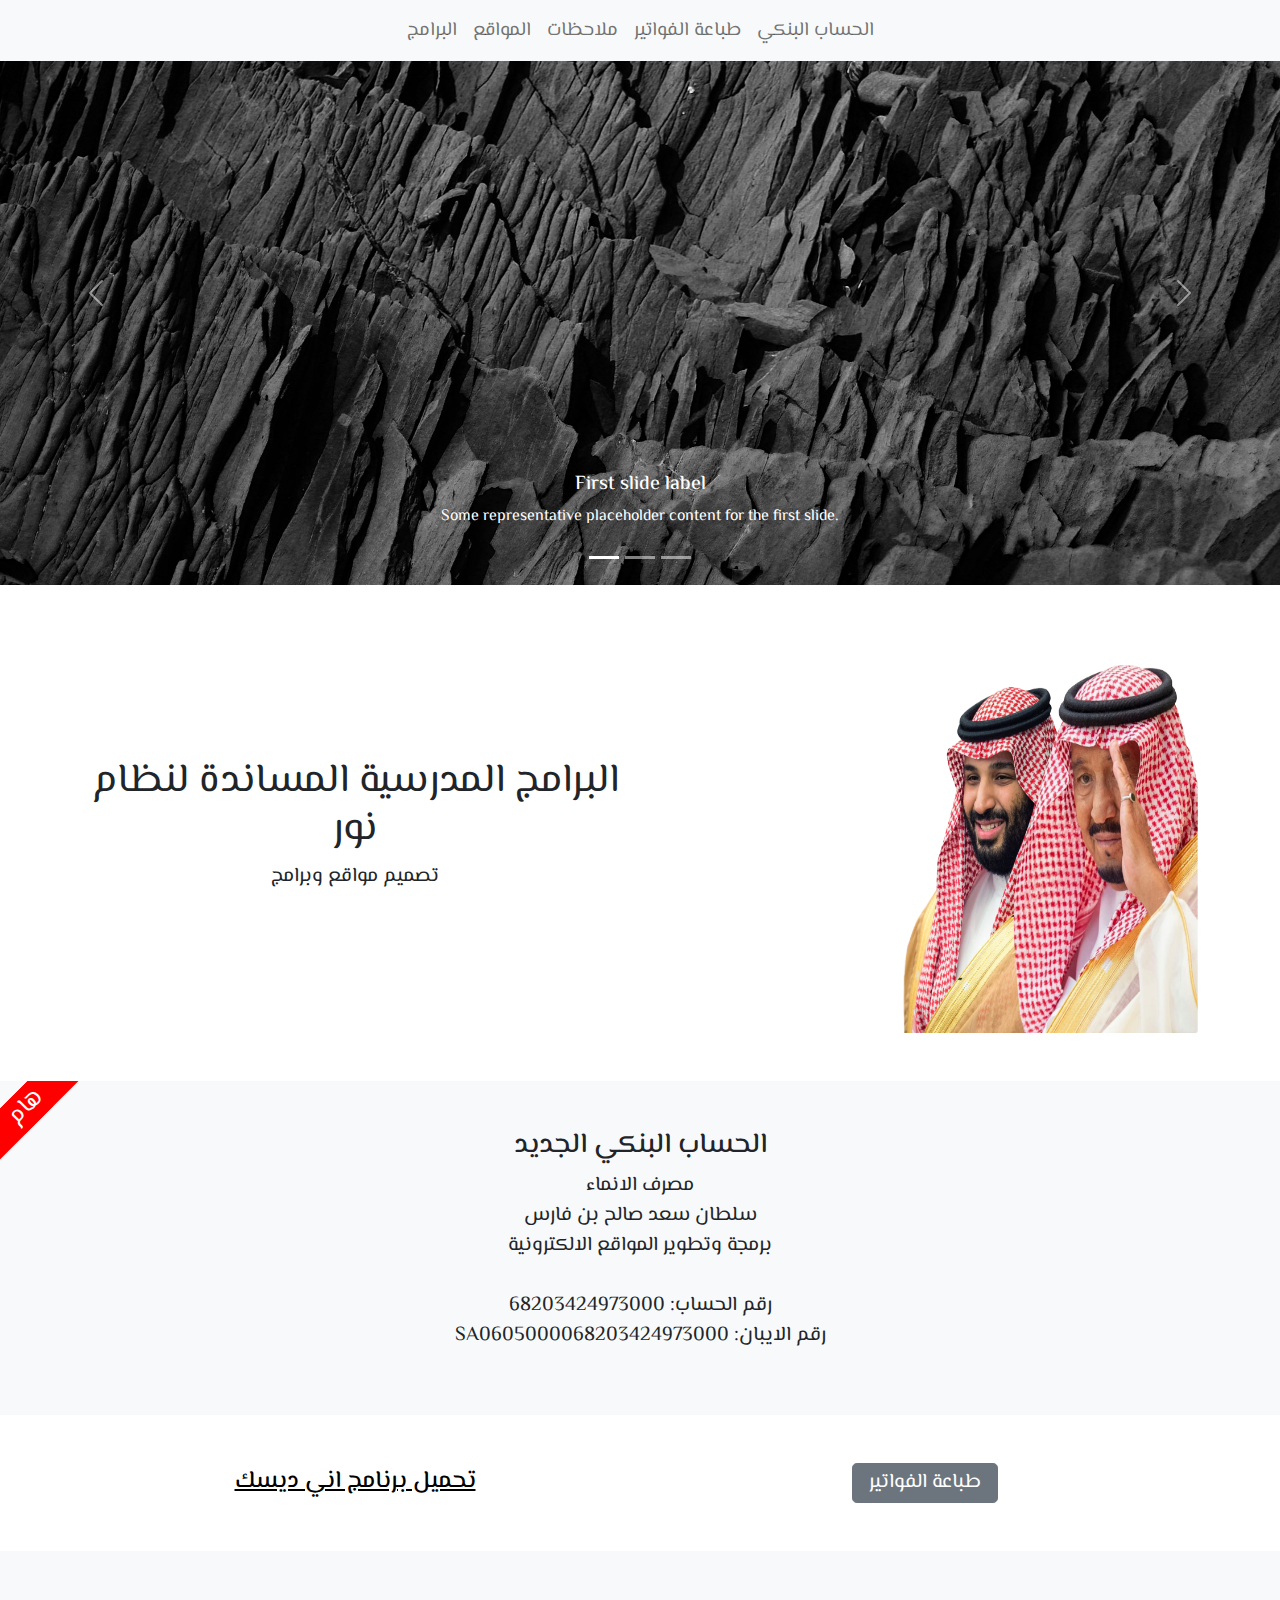
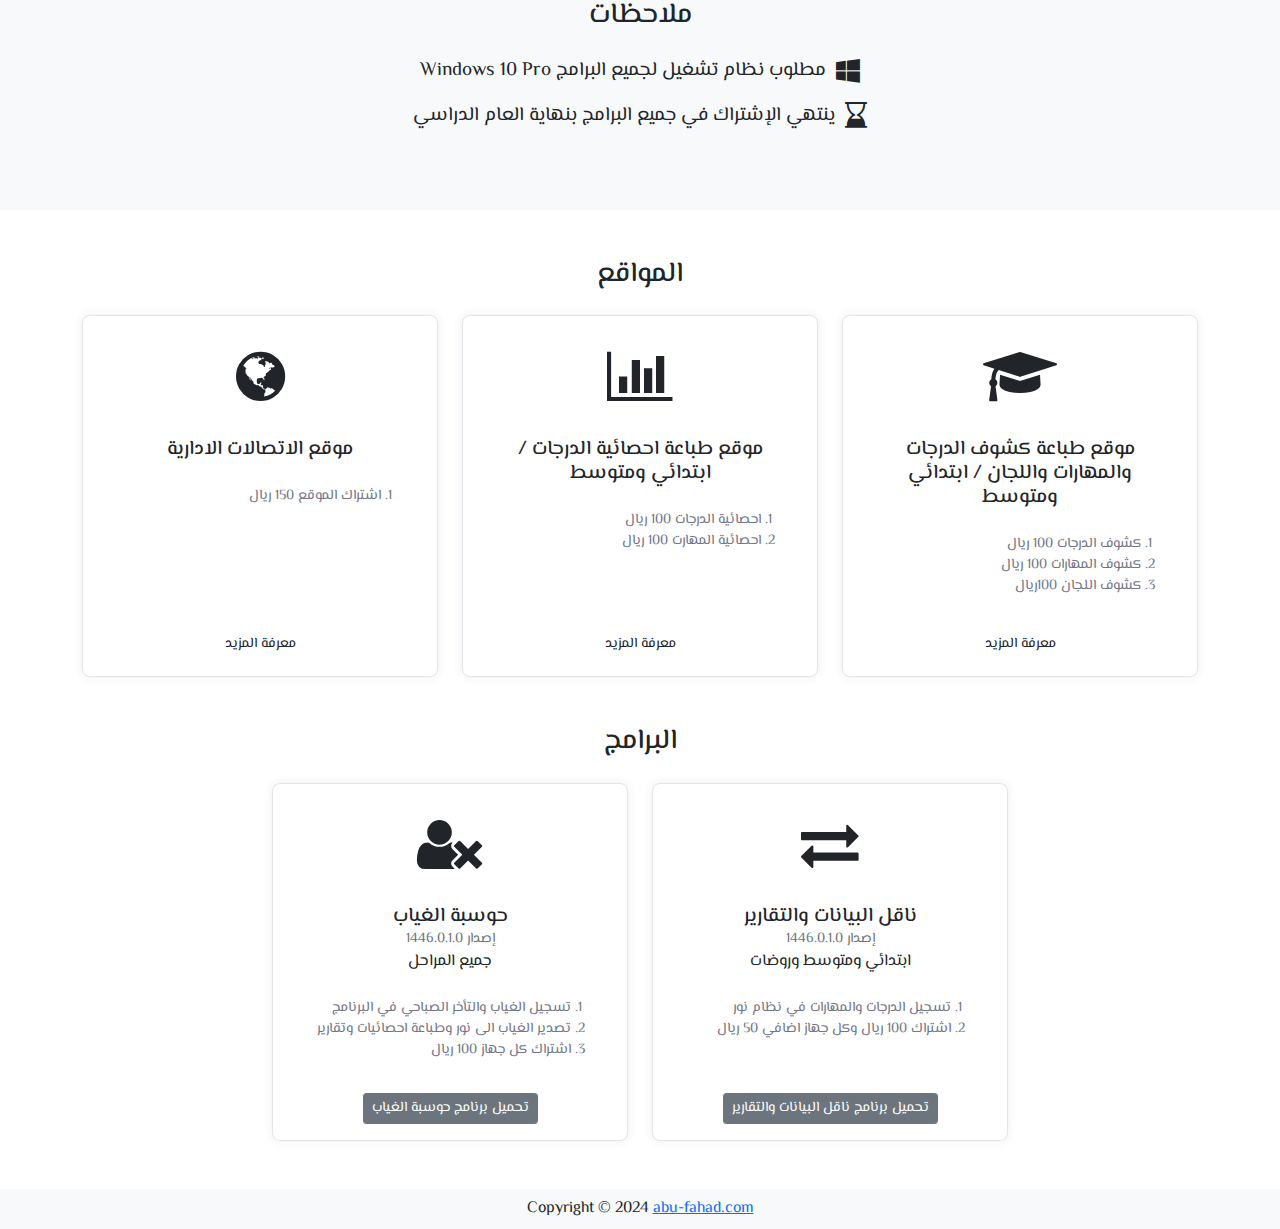
==== index.html @ 1926a791 "..." ====
<!DOCTYPE html>
<html lang="en">
  <head>
    <meta charset="UTF-8" />
    <meta name="viewport" content="width=device-width, initial-scale=1.0" />
    <link rel="stylesheet" href="./css/bootstrap.min.css" />

    <link rel="icon" href="./img/favicon.ico" />
    <link rel="preconnect" href="https://fonts.googleapis.com" />
    <link rel="preconnect" href="https://fonts.gstatic.com" crossorigin />
    <link
      href="https://fonts.googleapis.com/css2?family=El+Messiri:wght@400..700&family=Inter:wght@100..900&display=swap"
      rel="stylesheet"
    />
    <link
      rel="stylesheet"
      href="https://cdnjs.cloudflare.com/ajax/libs/font-awesome/4.7.0/css/font-awesome.min.css"
    />

    <link rel="stylesheet" href="./main.css" />
    <title>Abu Fahad Tec</title>
  </head>
  <body>
    <!-- Navigation -->
    <nav class="navbar navbar-expand-lg navbar-light bg-light fixed-top">
      <div class="container">
        <button
          class="navbar-toggler"
          type="button"
          data-bs-toggle="collapse"
          data-bs-target="#navbarResponsive"
          aria-controls="navbarResponsive"
          aria-expanded="false"
          aria-label="Toggle navigation"
        >
          <span class="navbar-toggler-icon"></span>
        </button>

        <div class="collapse navbar-collapse" id="navbarResponsive">
          <ul class="navbar-nav mx-auto flex-row-reverse">
            <li class="nav-item active">
              <a class="nav-link" href="#bank-account">الحساب البنكي</a>
            </li>
            <li class="nav-item">
              <a class="nav-link" href="#print-bills">طباعة الفواتير</a>
            </li>
            <li class="nav-item">
              <a class="nav-link" href="#notes">ملاحظات</a>
            </li>
            <li class="nav-item">
              <a class="nav-link" href="#websites">المواقع</a>
            </li>
            <li class="nav-item">
              <a class="nav-link" href="#programs">البرامج</a>
            </li>
          </ul>
        </div>
      </div>
    </nav>

    <header>
      <div
        id="carouselExampleCaptions"
        class="carousel slide"
        data-bs-ride="carousel"
      >
        <div class="carousel-indicators">
          <button
            type="button"
            data-bs-target="#carouselExampleCaptions"
            data-bs-slide-to="0"
            class="active"
            aria-current="true"
            aria-label="Slide 1"
          ></button>
          <button
            type="button"
            data-bs-target="#carouselExampleCaptions"
            data-bs-slide-to="1"
            aria-label="Slide 2"
          ></button>
          <button
            type="button"
            data-bs-target="#carouselExampleCaptions"
            data-bs-slide-to="2"
            aria-label="Slide 3"
          ></button>
        </div>

        <div class="carousel-inner">
          <div
            class="carousel-item active"
            style="background-image: url('./img/slide_1.jpg')"
          >
            <div class="carousel-caption">
              <h5>First slide label</h5>
              <p>
                Some representative placeholder content for the first slide.
              </p>
            </div>
          </div>
          <div
            class="carousel-item"
            style="background-image: url('./img/slide_2.jpg')"
          >
            <div class="carousel-caption">
              <h5>Second slide label</h5>
              <p>
                Some representative placeholder content for the second slide.
              </p>
            </div>
          </div>
          <div
            class="carousel-item"
            style="background-image: url('./img/slide_3.jpg')"
          >
            <div class="carousel-caption">
              <h5>Third slide label</h5>
              <p>
                Some representative placeholder content for the third slide.
              </p>
            </div>
          </div>
        </div>
        <button
          class="carousel-control-prev"
          type="button"
          data-bs-target="#carouselExampleCaptions"
          data-bs-slide="prev"
        >
          <span class="carousel-control-prev-icon" aria-hidden="true"></span>
          <span class="visually-hidden">Previous</span>
        </button>
        <button
          class="carousel-control-next"
          type="button"
          data-bs-target="#carouselExampleCaptions"
          data-bs-slide="next"
        >
          <span class="carousel-control-next-icon" aria-hidden="true"></span>
          <span class="visually-hidden">Next</span>
        </button>
      </div>
    </header>

    <!-- photo section -->
    <section class="py-5 photo-section">
      <div class="container">
        <div class="row">
          <div class="col-md-6 my-auto text-center">
            <h1 class="fw-light">البرامج المدرسية المساندة لنظام نور</h1>
            <p class="lead">تصميم مواقع وبرامج</p>
          </div>

          <div class="col-md-6 d-flex align-items-center overflow-hidden">
            <img
              src="./img/الملك و ولي العهد.png"
              height="400px"
              width="100%"
              class="rounded-1"
            />
          </div>
        </div>
      </div>
    </section>

    <!-- bank account info -->
    <section
      id="bank-account"
      class="py-5 text-center bg-light position-relative overflow-hidden bank-section"
    >
      <div class="ribbon ribbon-left">هام</div>

      <h3>الحساب البنكي الجديد</h3>
      <p class="lead">
        مصرف الانماء <br />
        سلطان سعد صالح بن فارس <br />
        برمجة وتطوير المواقع الالكترونية
        <br />
        <br />
        رقم الحساب: 68203424973000 <br />
        SA0605000068203424973000 :رقم الايبان<br />
      </p>
    </section>

    <!-- print bills section -->
    <section id="print-bills" class="py-5 print-bills-section">
      <div class="container">
        <div class="row d-flex align-items-center">
          <div class="col-md-6 text-center">
            <h4 class="print-download mb-0">
              <a class="" href="https://www.204105.com/F/AnyDesk.exe"
                >تحميل برنامج اني ديسك</a
              >
            </h4>
          </div>

          <div class="col-md-6 text-center mt-3 mt-md-0">
            <button class="btn btn-secondary btn-lg py-1">
              <a
                href="https://www.204105.com/Print_Invoise.aspx"
                class="text-decoration-none text-white"
              >
                طباعة الفواتير
              </a>
            </button>
          </div>
        </div>
      </div>
    </section>

    <!-- notes section -->
    <section id="notes" class="py-5 bg-light notes-section">
      <div class="container">
        <div class="row text-center">
          <h3 class="mb-4">ملاحظات</h3>

          <ul class="list-unstyled list pl-5">
            <li class="mb-3 d-flex justify-content-center align-items-center">
              <span>Windows 10 Pro مطلوب نظام تشغيل لجميع البرامج &nbsp;</span>
              <i
                class="fa fa-windows fa-lg ms-1 ms-md-0"
                aria-hidden="true"
              ></i>
            </li>
            <li class="mb-3 d-flex justify-content-center align-items-center">
              <span>
                ينتهي الإشتراك في جميع البرامج بنهاية العام الدراسي &nbsp;
              </span>
              <i
                class="fa fa-hourglass-end fa-lg ms-1 ms-md-0"
                aria-hidden="true"
              ></i>
            </li>
          </ul>
        </div>
      </div>
    </section>

    <!-- websites section -->
    <section id="websites" class="py-5 websites-section">
      <div class="container">
        <h3 class="text-center mb-4">المواقع</h3>

        <div class="row">
          <div class="col-lg-4 mb-2 mb-lg-0">
            <div class="card card-margin p-3">
              <div class="card-header no-border d-flex flex-column">
                <i
                  class="fa fa-graduation-cap fa-3x rounded-circle p-3 mb-3"
                  aria-hidden="true"
                ></i>

                <h5 class="card-title mb-3 text-center">
                  موقع طباعة كشوف الدرجات والمهارات واللجان / ابتدائي ومتوسط
                </h5>
              </div>

              <div class="card-body px-0 pt-0">
                <div class="widget-49">
                  <ol class="ps-0 ms-0 widget-49-meeting-points">
                    <li class="widget-49-meeting-item">
                      <span>كشوف الدرجات 100 ريال </span>
                    </li>
                    <li class="widget-49-meeting-item">
                      <span>كشوف المهارات 100 ريال </span>
                    </li>
                    <li class="widget-49-meeting-item">
                      <span>كشوف اللجان 100ريال</span>
                    </li>
                  </ol>
                </div>
              </div>

              <div class="widget-49-meeting-action text-center">
                <a
                  target="_blank"
                  href="https://www.s204105.com/"
                  class="btn btn-sm btn-flash-border-primary"
                  >معرفة المزيد</a
                >
              </div>
            </div>
          </div>

          <div class="col-lg-4 mb-2 mb-lg-0">
            <div class="card card-margin p-3">
              <div class="card-header no-border d-flex flex-column">
                <i
                  class="fa fa-bar-chart fa-3x rounded-circle p-3 mb-3"
                  aria-hidden="true"
                ></i>

                <h5 class="card-title mb-3 text-center">
                  موقع طباعة احصائية الدرجات / ابتدائي ومتوسط
                </h5>
              </div>

              <div class="card-body px-0 pt-0">
                <div class="widget-49">
                  <ol class="ps-0 ms-0 widget-49-meeting-points">
                    <li class="widget-49-meeting-item">
                      <span>احصائية الدرجات 100 ريال</span>
                    </li>
                    <li class="widget-49-meeting-item">
                      <span>احصائية المهارت 100 ريال</span>
                    </li>
                  </ol>
                </div>
              </div>

              <div class="widget-49-meeting-action text-center">
                <a
                  target="_blank"
                  href="https://www.tuss4.com/"
                  class="btn btn-sm btn-flash-border-primary"
                  >معرفة المزيد</a
                >
              </div>
            </div>
          </div>

          <div class="col-lg-4">
            <div class="card card-margin p-3">
              <div class="card-header no-border d-flex flex-column">
                <i
                  class="fa fa-globe fa-3x rounded-circle p-3 mb-3"
                  aria-hidden="true"
                ></i>

                <h5 class="card-title mb-3 text-center">
                  موقع الاتصالات الادارية
                </h5>
              </div>

              <div class="card-body px-0 pt-0">
                <div class="widget-49">
                  <ol class="ps-0 ms-0 widget-49-meeting-points">
                    <li class="widget-49-meeting-item">
                      <span>اشتراك الموقع 150 ريال</span>
                    </li>
                  </ol>
                </div>
              </div>

              <div class="widget-49-meeting-action text-center">
                <a
                  target="_blank"
                  href="https://www.tuss0.com/New/Default.aspx"
                  class="btn btn-sm btn-flash-border-primary"
                  >معرفة المزيد</a
                >
              </div>
            </div>
          </div>
        </div>
      </div>
    </section>

    <!-- programs section -->
    <section id="programs" class="pb-5 websites-section programs-section">
      <div class="container">
        <h3 class="text-center mb-4">البرامج</h3>

        <div class="row d-flex justify-content-center">
          <div class="col-md-4 mb-2 mb-lg-0">
            <div class="card card-margin p-3">
              <div class="card-header no-border mb-3 d-flex flex-column">
                <i
                  class="fa fa-exchange fa-3x rounded-circle p-3 mb-3"
                  aria-hidden="true"
                ></i>

                <h5 class="card-title text-center mb-0">
                  ناقل البيانات والتقارير
                </h5>

                <span class="lead version-style text-muted"
                  >إصدار 1446.0.1.0</span
                >
                <span class="lead stage-style">ابتدائي ومتوسط وروضات</span>
              </div>

              <div class="card-body px-0 pt-0">
                <div class="widget-49">
                  <ol class="ps-0 ms-0 widget-49-meeting-points">
                    <li class="widget-49-meeting-item">
                      <span>تسجيل الدرجات والمهارات في نظام نور </span>
                    </li>
                    <li class="widget-49-meeting-item">
                      <span>اشتراك 100 ريال وكل جهاز اضافي 50 ريال</span>
                    </li>
                  </ol>
                </div>
              </div>

              <div class="widget-49-meeting-action text-center">
                <a
                  target="_blank"
                  href="https://www.204105.com/F/1446-02-01-1.exe"
                  class="btn btn-sm btn-secondary"
                  >تحميل برنامج ناقل البيانات والتقارير</a
                >
              </div>
            </div>
          </div>

          <div class="col-md-4">
            <div class="card card-margin p-3">
              <div class="card-header no-border mb-3 d-flex flex-column">
                <i
                  class="fa fa-user-times fa-3x rounded-circle p-3 mb-3"
                  aria-hidden="true"
                ></i>

                <h5 class="card-title text-center mb-0">حوسبة الغياب</h5>

                <span class="lead version-style text-muted"
                  >إصدار 1446.0.1.0
                </span>
                <span class="lead stage-style">جميع المراحل</span>
              </div>

              <div class="card-body px-0 pt-0">
                <div class="widget-49">
                  <ol class="ps-0 ms-0 widget-49-meeting-points">
                    <li class="widget-49-meeting-item">
                      <span>تسجيل الغياب والتأخر الصباحي في البرنامج </span>
                    </li>
                    <li class="widget-49-meeting-item">
                      <span>تصدير الغياب الى نور وطباعة احصائيات وتقارير</span>
                    </li>
                    <li class="widget-49-meeting-item">
                      <span>اشتراك كل جهاز 100 ريال</span>
                    </li>
                  </ol>
                </div>
              </div>

              <div class="widget-49-meeting-action text-center">
                <a
                  target="_blank"
                  href="https://www.204105.com/F/1446-01-29-2.exe"
                  class="btn btn-sm btn-secondary"
                  >تحميل برنامج حوسبة الغياب</a
                >
              </div>
            </div>
          </div>
        </div>
      </div>
    </section>

    <!-- footer -->
    <footer class="bg-light py-2 text-center">
      <div class="container">
        Copyright &copy; 2024
        <a target="_blank" href="https://abu-fahad.com">abu-fahad.com</a>
      </div>
    </footer>

    <script src="./js/bootstrap.bundle.min.js"></script>
  </body>
</html>
---- main.css ----
* {
  font-family: "El Messiri";
}

html {
  scroll-behavior: smooth;
}

.navbar {
  font-size: 120%;
}

.carousel-item {
  height: 65vh;
  min-height: 350px;
  background: no-repeat center center scroll;
  -webkit-background-size: cover;
  -moz-background-size: cover;
  -o-background-size: cover;
  background-size: cover;
}

/* photo section */
.photo-section img {
  transform: scaleX(-1);
}

/* bank section */
.bank-section {
  font-size: 150%;
}

.ribbon {
  position: absolute;
  color: #fff;
  background: #f00;
  box-shadow: 0 0 0 999px #f00;
  clip-path: inset(0 -100%);
}

.ribbon-left {
  inset: 0 auto auto 0;
  transform-origin: 100% 0;
  transform: translate(-29.3%) rotate(-45deg);
}

/* print bills section */
.print-bills-section .print-download a {
  color: #000;
  transition: all 0.3s;
}

.print-bills-section .print-download a:hover {
  color: #6c757d;
}

/* notes section */
.notes-section {
  font-size: 120%;
}

/* websites section */
.websites-section {
  direction: rtl;
  font-size: 120%;
}

.websites-section .card-margin {
  margin-bottom: 1.8.websites-section 5rem;
}

.websites-section .card {
  min-height: 100%;
  border: 0;
  box-shadow: 0px 0px 10px 0px rgba(82, 63, 105, 0.1);
  -webkit-box-shadow: 0px 0px 10px 0px rgba(82, 63, 105, 0.1);
  -moz-box-shadow: 0px 0px 10px 0px rgba(82, 63, 105, 0.1);
  -ms-box-shadow: 0px 0px 10px 0px rgba(82, 63, 105, 0.1);
}

.websites-section .card {
  position: relative;
  display: flex;
  flex-direction: column;
  min-width: 0;
  word-wrap: break-word;
  background-color: #ffffff;
  background-clip: border-box;
  border: 1px solid #e6e4e9;
  border-radius: 8px;
}

.websites-section .card .card-header.no-border {
  border: 0;
}

.websites-section .card .card-header {
  background: none;
  padding: 0 0.9375rem;
  font-weight: 500;
  display: flex;
  align-items: center;
  min-height: 50px;
}

.websites-section .card-header:first-child {
  border-radius: calc(8px - 1px) calc(8px - 1px) 0 0;
}

.websites-section .widget-49 .widget-49-title-wrapper {
  display: flex;
  align-items: center;
}

.websites-section .widget-49 .widget-49-title-wrapper .widget-49-date-primary {
  display: flex;
  align-items: center;
  justify-content: center;
  flex-direction: column;
  background-color: #edf1fc;
  width: 4rem;
  height: 4rem;
  border-radius: 50%;
}

.websites-section
  .widget-49
  .widget-49-title-wrapper
  .widget-49-date-primary
  .widget-49-date-day {
  color: #4e73e5;
  font-weight: 500;
  font-size: 1.5rem;
  line-height: 1;
}

.websites-section
  .widget-49
  .widget-49-title-wrapper
  .widget-49-date-primary
  .widget-49-date-month {
  color: #4e73e5;
  line-height: 1;
  font-size: 1rem;
  text-transform: uppercase;
}

.websites-section
  .widget-49
  .widget-49-title-wrapper
  .widget-49-date-secondary {
  display: flex;
  align-items: center;
  justify-content: center;
  flex-direction: column;
  background-color: #fcfcfd;
  width: 4rem;
  height: 4rem;
  border-radius: 50%;
}

.websites-section
  .widget-49
  .widget-49-title-wrapper
  .widget-49-date-secondary
  .widget-49-date-day {
  color: #dde1e9;
  font-weight: 500;
  font-size: 1.5rem;
  line-height: 1;
}

.websites-section
  .widget-49
  .widget-49-title-wrapper
  .widget-49-date-secondary
  .widget-49-date-month {
  color: #dde1e9;
  line-height: 1;
  font-size: 1rem;
  text-transform: uppercase;
}

.websites-section .widget-49 .widget-49-title-wrapper .widget-49-date-success {
  display: flex;
  align-items: center;
  justify-content: center;
  flex-direction: column;
  background-color: #e8faf8;
  width: 4rem;
  height: 4rem;
  border-radius: 50%;
}

.websites-section
  .widget-49
  .widget-49-title-wrapper
  .widget-49-date-success
  .widget-49-date-day {
  color: #17d1bd;
  font-weight: 500;
  font-size: 1.5rem;
  line-height: 1;
}

.websites-section
  .widget-49
  .widget-49-title-wrapper
  .widget-49-date-success
  .widget-49-date-month {
  color: #17d1bd;
  line-height: 1;
  font-size: 1rem;
  text-transform: uppercase;
}

.websites-section .widget-49 .widget-49-title-wrapper .widget-49-date-info {
  display: flex;
  align-items: center;
  justify-content: center;
  flex-direction: column;
  background-color: #ebf7ff;
  width: 4rem;
  height: 4rem;
  border-radius: 50%;
}

.websites-section
  .widget-49
  .widget-49-title-wrapper
  .widget-49-date-info
  .widget-49-date-day {
  color: #36afff;
  font-weight: 500;
  font-size: 1.5rem;
  line-height: 1;
}

.websites-section
  .widget-49
  .widget-49-title-wrapper
  .widget-49-date-info
  .widget-49-date-month {
  color: #36afff;
  line-height: 1;
  font-size: 1rem;
  text-transform: uppercase;
}

.websites-section .widget-49 .widget-49-title-wrapper .widget-49-date-warning {
  display: flex;
  align-items: center;
  justify-content: center;
  flex-direction: column;
  background-color: floralwhite;
  width: 4rem;
  height: 4rem;
  border-radius: 50%;
}

.websites-section
  .widget-49
  .widget-49-title-wrapper
  .widget-49-date-warning
  .widget-49-date-day {
  color: #ffc868;
  font-weight: 500;
  font-size: 1.5rem;
  line-height: 1;
}

.websites-section
  .widget-49
  .widget-49-title-wrapper
  .widget-49-date-warning
  .widget-49-date-month {
  color: #ffc868;
  line-height: 1;
  font-size: 1rem;
  text-transform: uppercase;
}

.websites-section .widget-49 .widget-49-title-wrapper .widget-49-date-danger {
  display: flex;
  align-items: center;
  justify-content: center;
  flex-direction: column;
  background-color: #feeeef;
  width: 4rem;
  height: 4rem;
  border-radius: 50%;
}

.websites-section
  .widget-49
  .widget-49-title-wrapper
  .widget-49-date-danger
  .widget-49-date-day {
  color: #f95062;
  font-weight: 500;
  font-size: 1.5rem;
  line-height: 1;
}

.websites-section
  .widget-49
  .widget-49-title-wrapper
  .widget-49-date-danger
  .widget-49-date-month {
  color: #f95062;
  line-height: 1;
  font-size: 1rem;
  text-transform: uppercase;
}

.websites-section .widget-49 .widget-49-title-wrapper .widget-49-date-light {
  display: flex;
  align-items: center;
  justify-content: center;
  flex-direction: column;
  background-color: #fefeff;
  width: 4rem;
  height: 4rem;
  border-radius: 50%;
}

.websites-section
  .widget-49
  .widget-49-title-wrapper
  .widget-49-date-light
  .widget-49-date-day {
  color: #f7f9fa;
  font-weight: 500;
  font-size: 1.5rem;
  line-height: 1;
}

.websites-section
  .widget-49
  .widget-49-title-wrapper
  .widget-49-date-light
  .widget-49-date-month {
  color: #f7f9fa;
  line-height: 1;
  font-size: 1rem;
  text-transform: uppercase;
}

.websites-section .widget-49 .widget-49-title-wrapper .widget-49-date-dark {
  display: flex;
  align-items: center;
  justify-content: center;
  flex-direction: column;
  background-color: #ebedee;
  width: 4rem;
  height: 4rem;
  border-radius: 50%;
}

.websites-section
  .widget-49
  .widget-49-title-wrapper
  .widget-49-date-dark
  .widget-49-date-day {
  color: #394856;
  font-weight: 500;
  font-size: 1.5rem;
  line-height: 1;
}

.websites-section
  .widget-49
  .widget-49-title-wrapper
  .widget-49-date-dark
  .widget-49-date-month {
  color: #394856;
  line-height: 1;
  font-size: 1rem;
  text-transform: uppercase;
}

.websites-section .widget-49 .widget-49-title-wrapper .widget-49-date-base {
  display: flex;
  align-items: center;
  justify-content: center;
  flex-direction: column;
  background-color: #f0fafb;
  width: 4rem;
  height: 4rem;
  border-radius: 50%;
}

.websites-section
  .widget-49
  .widget-49-title-wrapper
  .widget-49-date-base
  .widget-49-date-day {
  color: #68cbd7;
  font-weight: 500;
  font-size: 1.5rem;
  line-height: 1;
}

.websites-section
  .widget-49
  .widget-49-title-wrapper
  .widget-49-date-base
  .widget-49-date-month {
  color: #68cbd7;
  line-height: 1;
  font-size: 1rem;
  text-transform: uppercase;
}

.websites-section .widget-49 .widget-49-title-wrapper .widget-49-meeting-info {
  display: flex;
  flex-direction: column;
  margin-left: 1rem;
}

.websites-section
  .widget-49
  .widget-49-title-wrapper
  .widget-49-meeting-info
  .widget-49-pro-title {
  color: #3c4142;
  font-size: 14px;
}

.websites-section
  .widget-49
  .widget-49-title-wrapper
  .widget-49-meeting-info
  .widget-49-meeting-time {
  color: #b1bac5;
  font-size: 13px;
}

.websites-section .widget-49 .widget-49-meeting-points {
  font-weight: 400;
  font-size: 14px;
  margin-top: 0.5rem;
}

.websites-section .widget-49 .widget-49-meeting-points .widget-49-meeting-item {
  display: list-item;
  color: #727686;
}

.websites-section
  .widget-49
  .widget-49-meeting-points
  .widget-49-meeting-item
  span {
  margin-left: 0.5rem;
}

.websites-section .widget-49 .widget-49-meeting-action {
  text-align: right;
}

.websites-section .widget-49 .widget-49-meeting-action a {
  text-transform: uppercase;
}

/* programs */
.programs-section {
}

.programs-section .version-style {
  font-size: 14px;
}

.programs-section .stage-style {
  font-size: 16px;
}
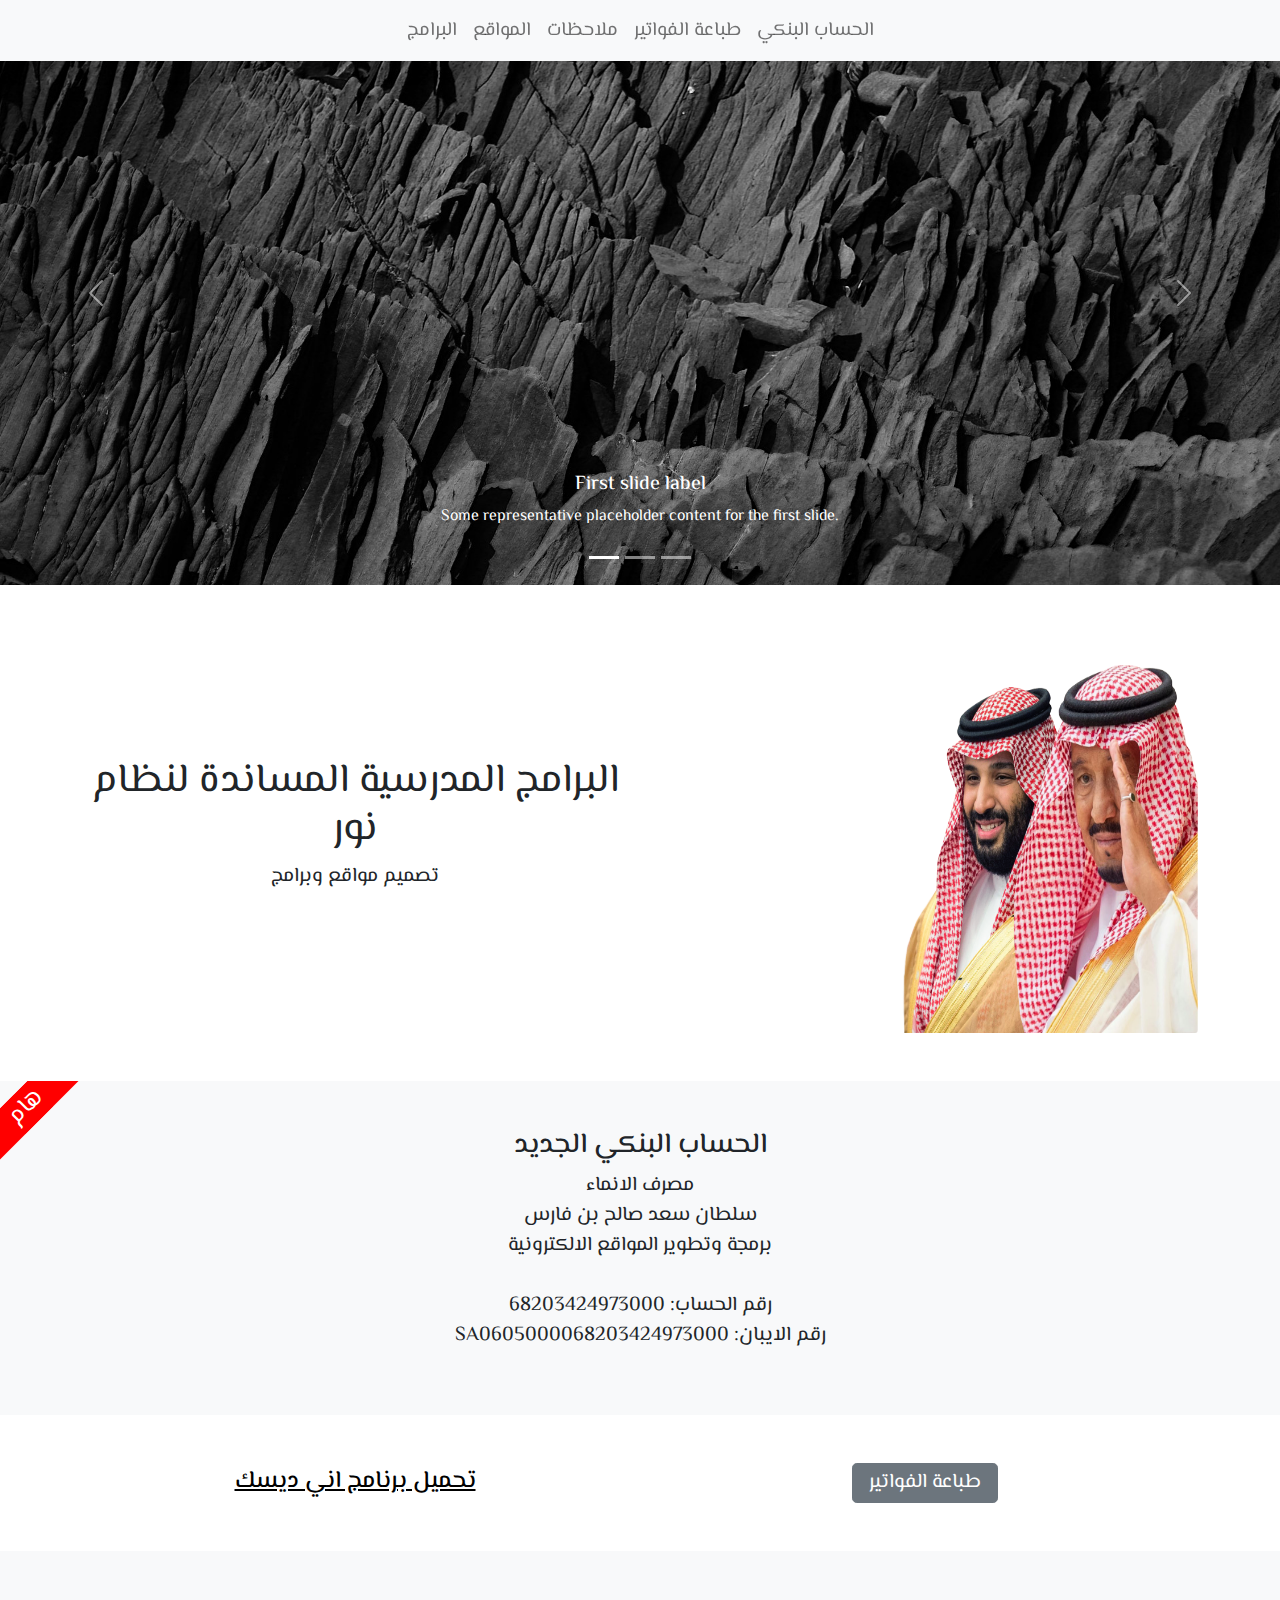
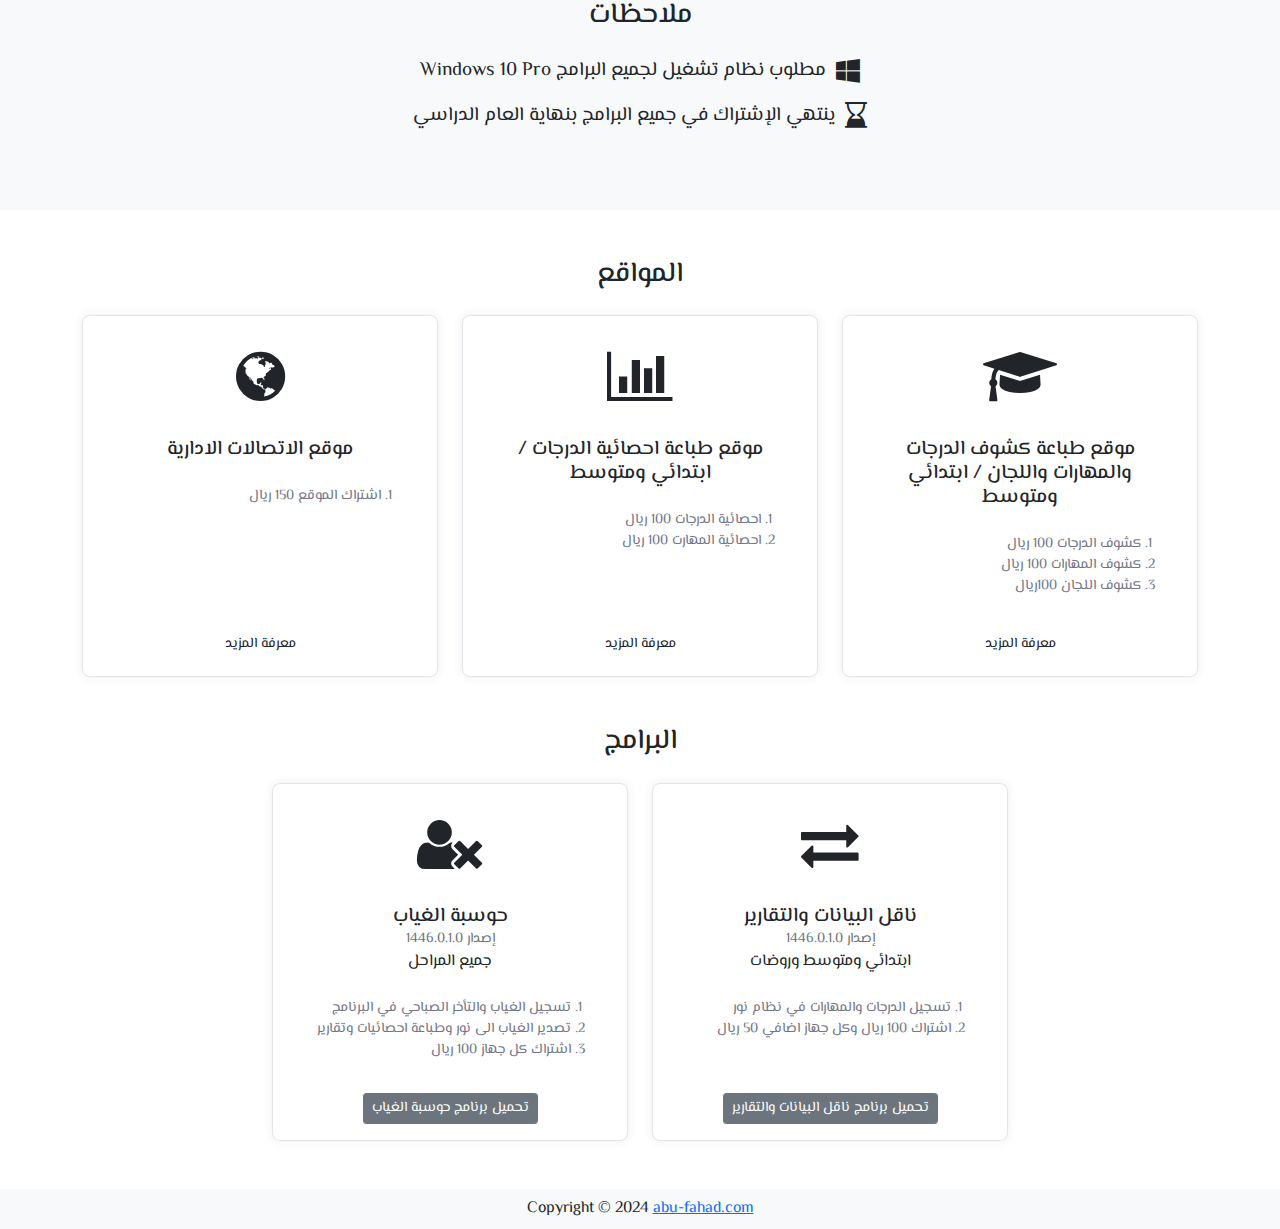
==== commit 1e7e90b5: "fix navbar" ====
--- a/index.html
+++ b/index.html
@@ -22,7 +22,7 @@
   </head>
   <body>
     <!-- Navigation -->
-    <nav class="navbar navbar-expand-lg navbar-light bg-light fixed-top">
+    <nav class="navbar shadow navbar-expand-lg navbar-light bg-light fixed-top">
       <div class="container">
         <button
           class="navbar-toggler"
@@ -37,7 +37,9 @@
         </button>
 
         <div class="collapse navbar-collapse" id="navbarResponsive">
-          <ul class="navbar-nav mx-auto flex-row-reverse">
+          <ul
+            class="navbar-nav mx-auto mt-2 mt-lg-0 flex-column flex-lg-row-reverse"
+          >
             <li class="nav-item active">
               <a class="nav-link" href="#bank-account">الحساب البنكي</a>
             </li>
